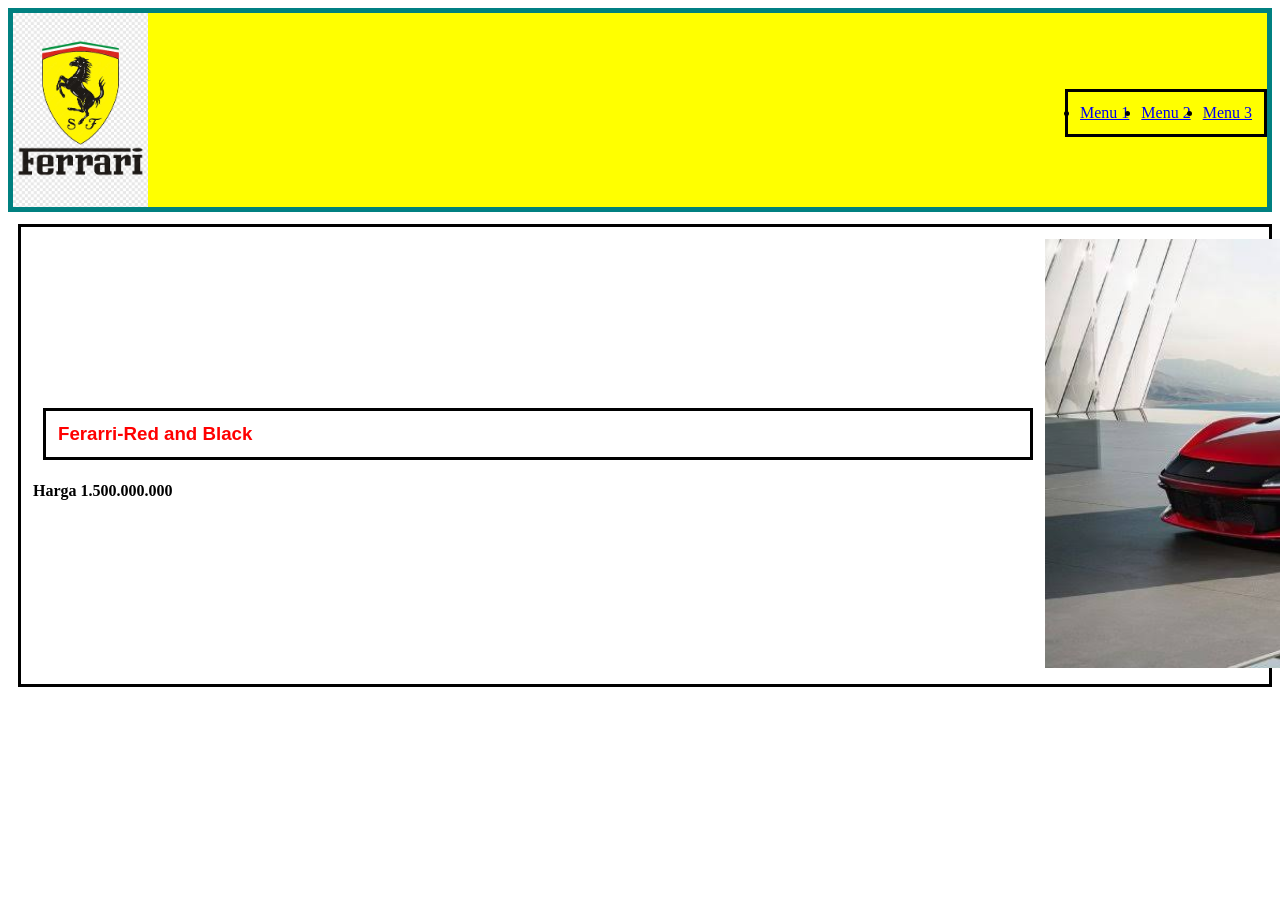
==== jobsheet_3/index.html @ 01639aa5 "Saya sudah menyelesaikan bagian navbar/seperempat-hero" ====
<!DOCTYPE html>
<html lang="en">
<head>
    <meta charset="UTF-8">
    <meta name="viewport" content="width=device-width, initial-scale=1.0">
    <title>Document</title>
    <link rel="stylesheet" href="style.css">
</head>
<body>
     <nav class="navbar">
        <img src="ferrari.jpg" alt="ferrari" width="135">
        <ul class="menu">
            <li><a href="#">Menu 1</li></a>
            <li><a href="#">Menu 2</li></a>
            <li><a href="#">Menu 3</li></a>
        </ul>
    </nav>
    <header>
        <section class="hero">
            <div class="hero-text">
                <h3 class="judul-promosi">Ferarri-Red and Black</h3>
                <h4>Harga 1.500.000.000</h4>
            </div>
            <div class="hero-image">
                <img src="ilustrasi.jpg" alt="ilustrasi" width="750">
            </div>
        </section>

    </header>
    
</body>
</html>
---- jobsheet_3/style.css ----
.navbar {
    display: flex;
    border: 5px solid teal;
    justify-content: space-between;
    align-items: center;
    gap: 16px;
    margin-bottom: 12px;
    background-color:yellow;
}
.Logo {
    align-items: center;
    
}

.menu {
    display: grid;
    margin-bottom: 10px;
    border: 3px solid black;
    grid-template-columns: repeat(3,1fr);
    gap: 12px;
    padding: 12px;
    align-items: center;
}

.hero {
    display: grid;
    justify-content: space-between;
    margin-left: 10px;
    margin-bottom: 10px;
    border: 3px solid black;
    grid-template-columns: repeat(3,1fr);
    gap: 12px;
    padding: 12px;
    flex-direction: column;
    align-items: center;
    
}

.hero-text {
    width: 1000px;
}

.judul-promosi {

    display: grid;
    margin-left: 10px;
    margin-bottom: 10px;
    border: 3px solid black;
    grid-template-columns: repeat(1,1fr);
    gap: 12px;
    padding: 12px;
    font-family: Arial;
    color:red ;
}
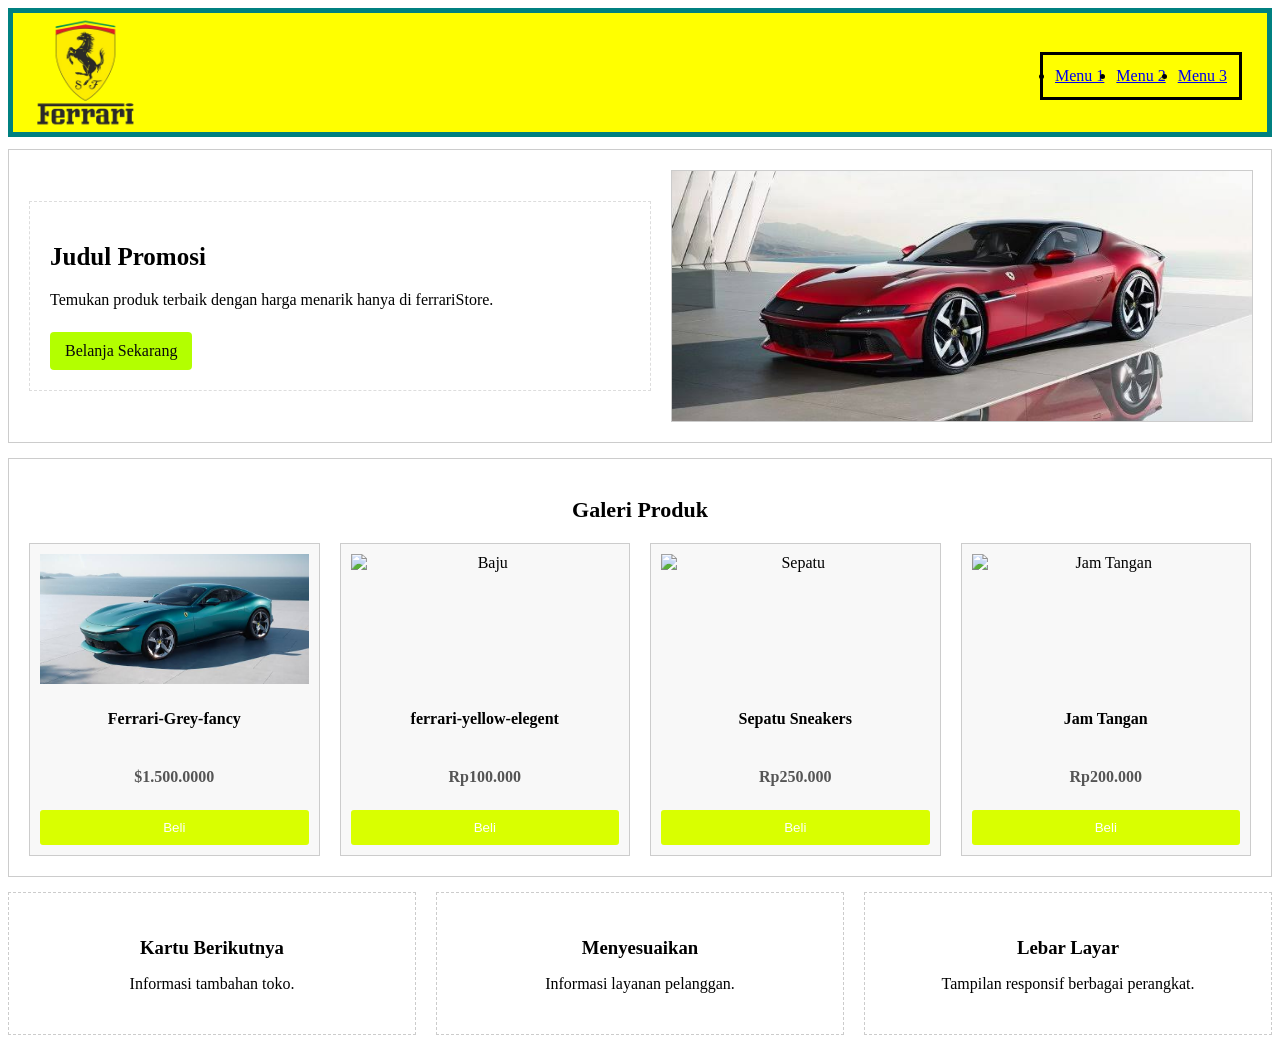
==== commit 350c741c: "saya sudah menyelesaikan sampai navbar/hero/" ====
--- a/jobsheet_3/index.html
+++ b/jobsheet_3/index.html
@@ -7,26 +7,118 @@
     <link rel="stylesheet" href="style.css">
 </head>
 <body>
+    <header>
      <nav class="navbar">
-        <img src="ferrari.jpg" alt="ferrari" width="135">
+        <div class = "Logo">
+            <img src="ferrari-logo.jpg" alt="ferrari" width="115">
+        </div>
         <ul class="menu">
-            <li><a href="#">Menu 1</li></a>
-            <li><a href="#">Menu 2</li></a>
-            <li><a href="#">Menu 3</li></a>
+            <li><a href="#">Menu 1</a></li>
+            <li><a href="#">Menu 2</a></li>
+            <li><a href="#">Menu 3</li></a></li>
         </ul>
     </nav>
-    <header>
+    </header>
         <section class="hero">
-            <div class="hero-text">
-                <h3 class="judul-promosi">Ferarri-Red and Black</h3>
-                <h4>Harga 1.500.000.000</h4>
+
+        <div class="hero-text">
+            <h1>Judul Promosi</h1>
+
+            <p>
+                Temukan produk terbaik dengan harga
+                menarik hanya di ferrariStore.
+            </p>
+
+            <a href="ilustrasi.jpg" class="btn">
+                Belanja Sekarang
+            </a>
+        </div>
+
+        <div class="hero-image">
+            <img src="ilustrasi.jpg" alt="Gambar Hero">
+        </div>
+
+    </section>
+
+
+    <section class="produk-section" id="produk">
+
+        <h2>Galeri Produk</h2>
+
+        <div class="produk-container">
+
+            
+            <div class="produk-card">
+                <img src="images1.jpg" alt="Ferrari">
+
+                <div class="produk-info">
+                    <h3>Ferrari-Grey-fancy</h3>
+                    <p>$1.500.0000</p>
+                    <button onclick="beli('Ferrari')">
+                        Beli
+                    </button>
+                </div>
             </div>
-            <div class="hero-image">
-                <img src="ilustrasi.jpg" alt="ilustrasi" width="750">
+
+            
+            <div class="produk-card">
+                <img src="images/baju.jpg" alt="Baju">
+
+                <div class="produk-info">
+                    <h3>ferrari-yellow-elegent</h3>
+                    <p>Rp100.000</p>
+                    <button onclick="beli('Baju Casual')">
+                        Beli
+                    </button>
+                </div>
             </div>
-        </section>
 
-    </header>
-    
+            
+            <div class="produk-card">
+                <img src="ferarri-black-death" alt="Sepatu">
+
+                <div class="produk-info">
+                    <h3>Sepatu Sneakers</h3>
+                    <p>Rp250.000</p>
+                    <button onclick="beli('Sepatu Sneakers')">
+                        Beli
+                    </button>
+                </div>
+            </div>
+
+            
+            <div class="produk-card">
+                <img src="images/jam.jpg" alt="Jam Tangan">
+
+                <div class="produk-info">
+                    <h3>Jam Tangan</h3>
+                    <p>Rp200.000</p>
+                    <button onclick="beli('Jam Tangan')">
+                        Beli
+                    </button>
+                </div>
+            </div>
+
+        </div>
+    </section>
+
+    <section class="fitur-container">
+
+        <div class="fitur-card">
+            <h3>Kartu Berikutnya</h3>
+            <p>Informasi tambahan toko.</p>
+        </div>
+
+        <div class="fitur-card">
+            <h3>Menyesuaikan</h3>
+            <p>Informasi layanan pelanggan.</p>
+        </div>
+
+        <div class="fitur-card">
+            <h3>Lebar Layar</h3>
+            <p>Tampilan responsif berbagai perangkat.</p>
+        </div>
+
+    </section>
 </body>
 </html>
--- a/jobsheet_3/style.css
+++ b/jobsheet_3/style.css
@@ -9,6 +9,9 @@
 }
 .Logo {
     align-items: center;
+    position: relative;
+    left: 15px ;
+    top: 2px;
     
 }
 
@@ -20,37 +23,153 @@
     gap: 12px;
     padding: 12px;
     align-items: center;
+    position: relative;
+    right: 25px;
+}
+.hero {
+    display: flex;
+    justify-content: space-between;
+    align-items: center;
+
+    gap: 20px;
+    padding: 20px;
+    background: white;
+    border: 1px solid #ccc;
+    margin-bottom: 15px;
 }
 
-.hero {
-    display: grid;
-    justify-content: space-between;
-    margin-left: 10px;
-    margin-bottom: 10px;
-    border: 3px solid black;
-    grid-template-columns: repeat(3,1fr);
-    gap: 12px;
-    padding: 12px;
-    flex-direction: column;
-    align-items: center;
-    
+
+.hero-text {
+    flex: 1;
+    padding: 20px;
+    border: 1px dashed #ddd;
 }
 
-.hero-text {
-    width: 1000px;
+.hero-text h1 {
+    font-size: 25px;
+    margin-bottom: 15px;
 }
 
-.judul-promosi {
-
-    display: grid;
-    margin-left: 10px;
-    margin-bottom: 10px;
-    border: 3px solid black;
-    grid-template-columns: repeat(1,1fr);
-    gap: 12px;
-    padding: 12px;
-    font-family: Arial;
-    color:red ;
+.hero-text p {
+    line-height: 1.6;
+    margin-bottom: 20px;
 }
 
+.btn {
+    display: inline-block;
+    background: #b3ff00;
+    color: rgb(10, 10, 10);
+    padding: 10px 15px;
+    text-decoration: none;
+    border-radius: 4px;
+}
+
+
+.hero-image {
+    flex: 1;
+}
+
+.hero-image img {
+    width: 100%;
+    height: 250px;
+    object-fit: cover;
+    display: block;
+    border: 1px solid #ccc;
+}
+.produk-section {
+    background: white;
+    border: 1px solid #ccc;
+    padding: 20px;
+    margin-bottom: 15px;
+}
+
+.produk-section h2 {
+    text-align: center;
+    font-size: 22px;
+    margin-bottom: 20px;
+}
+
+
+.produk-container {
+    display: flex;
+    justify-content: space-between;
+    align-items: stretch;
+    gap: 20px;
+    flex-wrap: wrap;
+}
+
+
+.produk-card {
+    flex: 1 1 180px;
+    min-width: 0;
+    border: 1px solid #ccc;
+    background: #f8f8f8;
+    padding: 10px;
+    text-align: center;
+}
+
+
+.produk-card img {
+    width: 100%;
+    height: 130px;
+    object-fit: cover;
+    display: block;
+    margin-bottom: 10px;
+}
+
+
+.produk-info {
+    display: flex;
+    flex-direction: column;
+    align-items: stretch;
+    gap: 8px;
+}
+
+.produk-info h3 {
+    font-size: 16px;
+}
+
+.produk-info p {
+    color: #555;
+    font-weight: bold;
+}
+
+
+.produk-info button {
+    width: 100%;
+    padding: 10px;
+    border: none;
+    background: #d9ff00;
+    color: white;
+    cursor: pointer;
+    border-radius: 3px;
+}
+
+.produk-info button:hover {
+    background: #234b80;
+}
+
+
+.fitur-container {
+    display: flex;
+    justify-content: space-between;
+    gap: 20px;
+    margin-bottom: 15px;
+}
+
+.fitur-card {
+    flex: 1;
+    min-width: 0;
+    background: white;
+    border: 1px dashed #ccc;
+    padding: 25px;
+    text-align: center;
+}
+
+.fitur-card h3 {
+    margin-bottom: 10px;
+}
+
+
+
      
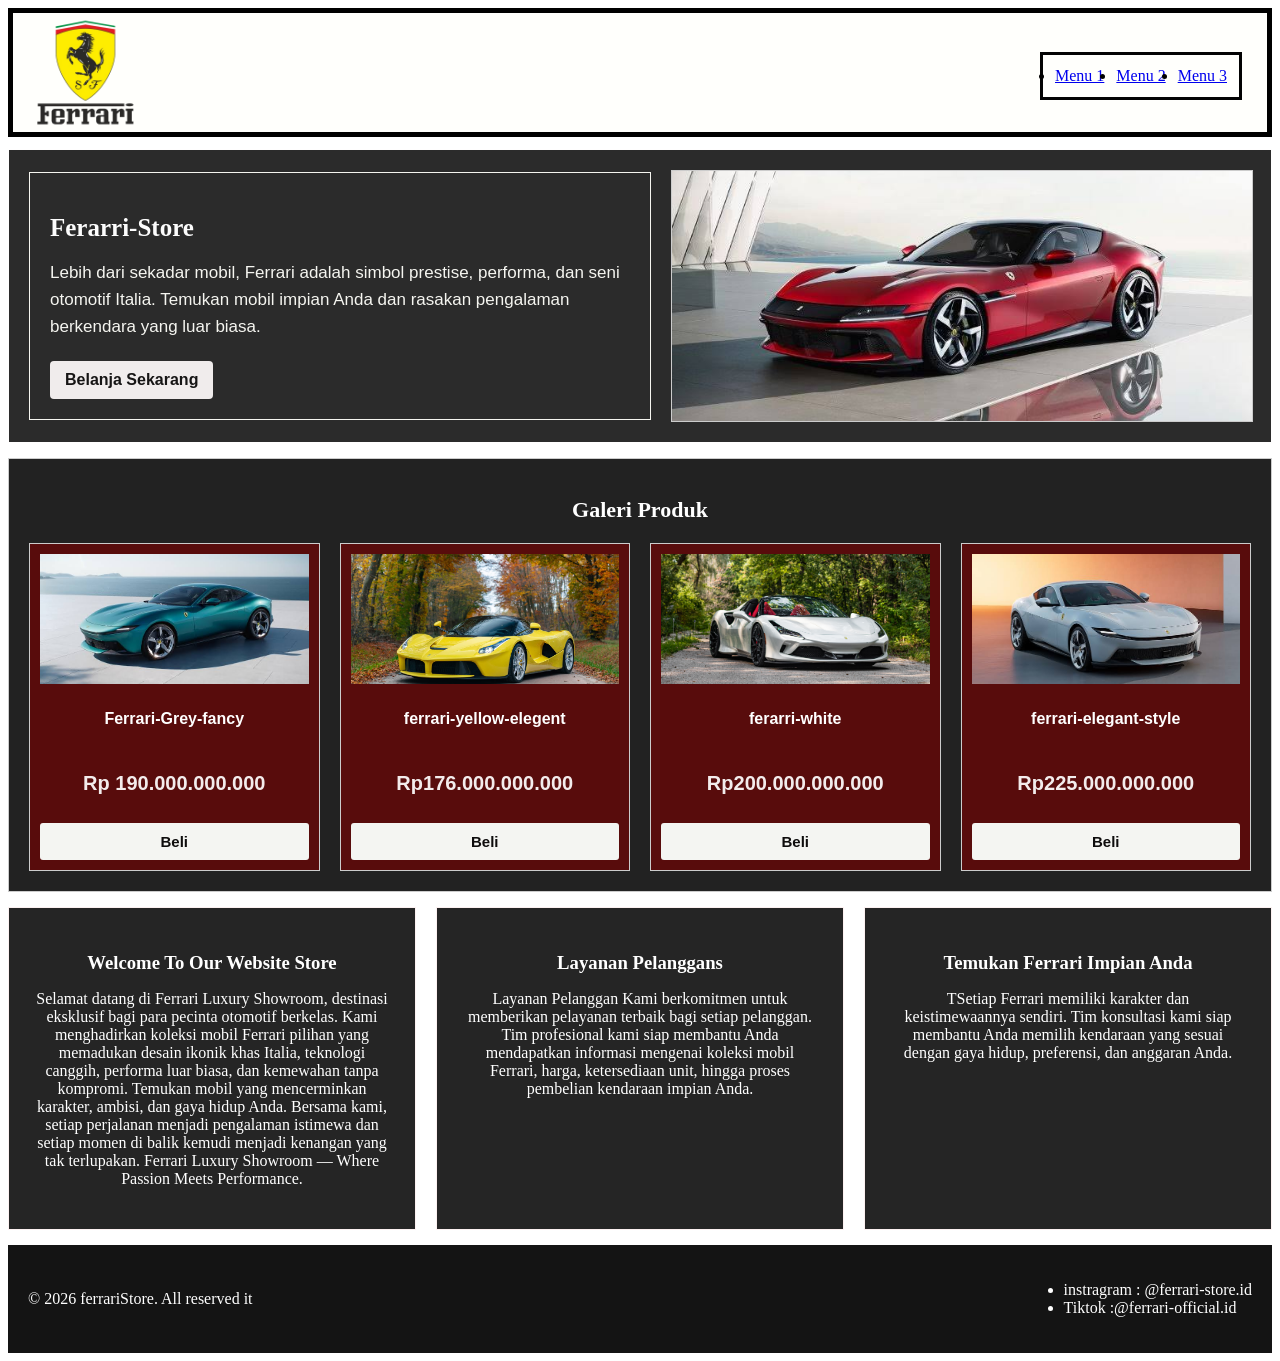
==== commit 3a407c8d: "Saya sudah menyelesaikan navbar/logo/hero/content/footer" ====
--- a/jobsheet_3/index.html
+++ b/jobsheet_3/index.html
@@ -22,11 +22,10 @@
         <section class="hero">
 
         <div class="hero-text">
-            <h1>Judul Promosi</h1>
+            <h1>Ferarri-Store</h1>
 
             <p>
-                Temukan produk terbaik dengan harga
-                menarik hanya di ferrariStore.
+               Lebih dari sekadar mobil, Ferrari adalah simbol prestise, performa, dan seni otomotif Italia. Temukan mobil impian Anda dan rasakan pengalaman berkendara yang luar biasa.
             </p>
 
             <a href="ilustrasi.jpg" class="btn">
@@ -53,7 +52,7 @@
 
                 <div class="produk-info">
                     <h3>Ferrari-Grey-fancy</h3>
-                    <p>$1.500.0000</p>
+                    <p>Rp 190.000.000.000</p>
                     <button onclick="beli('Ferrari')">
                         Beli
                     </button>
@@ -62,12 +61,12 @@
 
             
             <div class="produk-card">
-                <img src="images/baju.jpg" alt="Baju">
+                <img src="ferrari-yellow-elegent.jpg" alt="ferrari-yellow-elegent">
 
                 <div class="produk-info">
                     <h3>ferrari-yellow-elegent</h3>
-                    <p>Rp100.000</p>
-                    <button onclick="beli('Baju Casual')">
+                    <p>Rp176.000.000.000</p>
+                    <button onclick="beli('ferrari-yellow-elegent')">
                         Beli
                     </button>
                 </div>
@@ -75,11 +74,11 @@
 
             
             <div class="produk-card">
-                <img src="ferarri-black-death" alt="Sepatu">
+                <img src="ferarri-white.jpg" alt="ferarri-white">
 
                 <div class="produk-info">
-                    <h3>Sepatu Sneakers</h3>
-                    <p>Rp250.000</p>
+                    <h3>ferarri-white</h3>
+                    <p>Rp200.000.000.000</p>
                     <button onclick="beli('Sepatu Sneakers')">
                         Beli
                     </button>
@@ -88,12 +87,12 @@
 
             
             <div class="produk-card">
-                <img src="images/jam.jpg" alt="Jam Tangan">
+                <img src="ferrari-elegant-style.jpg" alt="ferrari-elegant-style">
 
                 <div class="produk-info">
-                    <h3>Jam Tangan</h3>
-                    <p>Rp200.000</p>
-                    <button onclick="beli('Jam Tangan')">
+                    <h3>ferrari-elegant-style</h3>
+                    <p>Rp225.000.000.000</p>
+                    <button onclick="beli('ferrari-elegant-style')">
                         Beli
                     </button>
                 </div>
@@ -105,20 +104,33 @@
     <section class="fitur-container">
 
         <div class="fitur-card">
-            <h3>Kartu Berikutnya</h3>
-            <p>Informasi tambahan toko.</p>
+            <h3>Welcome To Our Website Store</h3>
+            <p>Selamat datang di Ferrari Luxury Showroom, destinasi eksklusif bagi para pecinta otomotif berkelas.
+Kami menghadirkan koleksi mobil Ferrari pilihan yang memadukan desain ikonik khas Italia, teknologi canggih, performa luar biasa, dan kemewahan tanpa kompromi.
+Temukan mobil yang mencerminkan karakter, ambisi, dan gaya hidup Anda. Bersama kami, setiap perjalanan menjadi pengalaman istimewa dan setiap momen di balik kemudi menjadi kenangan yang tak terlupakan.
+Ferrari Luxury Showroom — Where Passion Meets Performance.</p>
         </div>
 
         <div class="fitur-card">
-            <h3>Menyesuaikan</h3>
-            <p>Informasi layanan pelanggan.</p>
+            <h3>Layanan Pelanggans</h3>
+            <p>Layanan Pelanggan
+Kami berkomitmen untuk memberikan pelayanan terbaik bagi setiap pelanggan. Tim profesional kami siap membantu Anda mendapatkan informasi mengenai koleksi mobil Ferrari, harga, ketersediaan unit, hingga proses pembelian kendaraan impian Anda.
+
+</p>
         </div>
 
         <div class="fitur-card">
-            <h3>Lebar Layar</h3>
-            <p>Tampilan responsif berbagai perangkat.</p>
+            <h3>Temukan Ferrari Impian Anda</h3>
+            <p>TSetiap Ferrari memiliki karakter dan keistimewaannya sendiri. Tim konsultasi kami siap membantu Anda memilih kendaraan yang sesuai dengan gaya hidup, preferensi, dan anggaran Anda.</p>
         </div>
 
     </section>
+    <footer class="footer">
+             <p>&copy; 2026 ferrariStore. All reserved it</p>
+        <ul>
+            <li>instragram : @ferrari-store.id</li>
+            <li>Tiktok :@ferrari-official.id</li>
+        </ul>
+    </footer>
 </body>
 </html>
--- a/jobsheet_3/style.css
+++ b/jobsheet_3/style.css
@@ -1,11 +1,11 @@
 .navbar {
     display: flex;
-    border: 5px solid teal;
+    border: 5px solid rgb(0, 0, 0);
     justify-content: space-between;
     align-items: center;
     gap: 16px;
     margin-bottom: 12px;
-    background-color:yellow;
+    background-color:rgb(255, 255, 252);
 }
 .Logo {
     align-items: center;
@@ -18,7 +18,7 @@
 .menu {
     display: grid;
     margin-bottom: 10px;
-    border: 3px solid black;
+    border: 3px solid rgb(3, 3, 3);
     grid-template-columns: repeat(3,1fr);
     gap: 12px;
     padding: 12px;
@@ -33,8 +33,8 @@
 
     gap: 20px;
     padding: 20px;
-    background: white;
-    border: 1px solid #ccc;
+    background: rgb(43, 43, 43);
+    border: 1px solid #fffefe;
     margin-bottom: 15px;
 }
 
@@ -42,26 +42,33 @@
 .hero-text {
     flex: 1;
     padding: 20px;
-    border: 1px dashed #ddd;
+    border: 1px solid #f5f5f0;
 }
 
 .hero-text h1 {
     font-size: 25px;
     margin-bottom: 15px;
+    color:#fdfdfd;
+    font-family: Lucida Handwriting;
 }
 
 .hero-text p {
     line-height: 1.6;
     margin-bottom: 20px;
+    color:#f5f5f0;
+    font-family: sans-serif;
+    font-size: 17px;
 }
 
 .btn {
     display: inline-block;
-    background: #b3ff00;
-    color: rgb(10, 10, 10);
+    background: #f0ecec;
+    color: rgb(22, 21, 21);
     padding: 10px 15px;
     text-decoration: none;
     border-radius: 4px;
+    font-family:Arial, Helvetica, sans-serif;
+    font-weight: bold;
 }
 
 
@@ -76,8 +83,12 @@
     display: block;
     border: 1px solid #ccc;
 }
+h2 {
+    color:white;
+    font-family:Lucida Handwriting;
+}
 .produk-section {
-    background: white;
+    background: rgb(34, 34, 34);
     border: 1px solid #ccc;
     padding: 20px;
     margin-bottom: 15px;
@@ -103,7 +114,7 @@
     flex: 1 1 180px;
     min-width: 0;
     border: 1px solid #ccc;
-    background: #f8f8f8;
+    background: #580c0c;
     padding: 10px;
     text-align: center;
 }
@@ -123,6 +134,9 @@
     flex-direction: column;
     align-items: stretch;
     gap: 8px;
+    color:white;
+    font-weight:bold;
+    font-family:Arial;
 }
 
 .produk-info h3 {
@@ -130,8 +144,9 @@
 }
 
 .produk-info p {
-    color: #555;
+    color: #f3ecec;
     font-weight: bold;
+    font-size: 20px;
 }
 
 
@@ -139,14 +154,17 @@
     width: 100%;
     padding: 10px;
     border: none;
-    background: #d9ff00;
-    color: white;
+    background: #f4f5f2;
+    color: rgb(14, 13, 13);
     cursor: pointer;
     border-radius: 3px;
+    font-family:Arial, Helvetica, sans-serif;
+    font-size : 15px;
+    font-weight: bold;
 }
 
 .produk-info button:hover {
-    background: #234b80;
+    background: #bec2b8;
 }
 
 
@@ -155,20 +173,33 @@
     justify-content: space-between;
     gap: 20px;
     margin-bottom: 15px;
+    
 }
 
 .fitur-card {
     flex: 1;
     min-width: 0;
-    background: white;
-    border: 1px dashed #ccc;
+    background: rgb(37, 37, 37);
+    border: 1px solid #fcf1f1;
     padding: 25px;
     text-align: center;
+    color:white;
 }
 
 .fitur-card h3 {
     margin-bottom: 10px;
 }
+.footer {
+    display:flex;
+    justify-content: space-between;
+    align-items:center;
+    padding: 20px;
+    background:#141414;
+    font-family:Georgia;
+    color:white;
+
+}
+
 
 
 
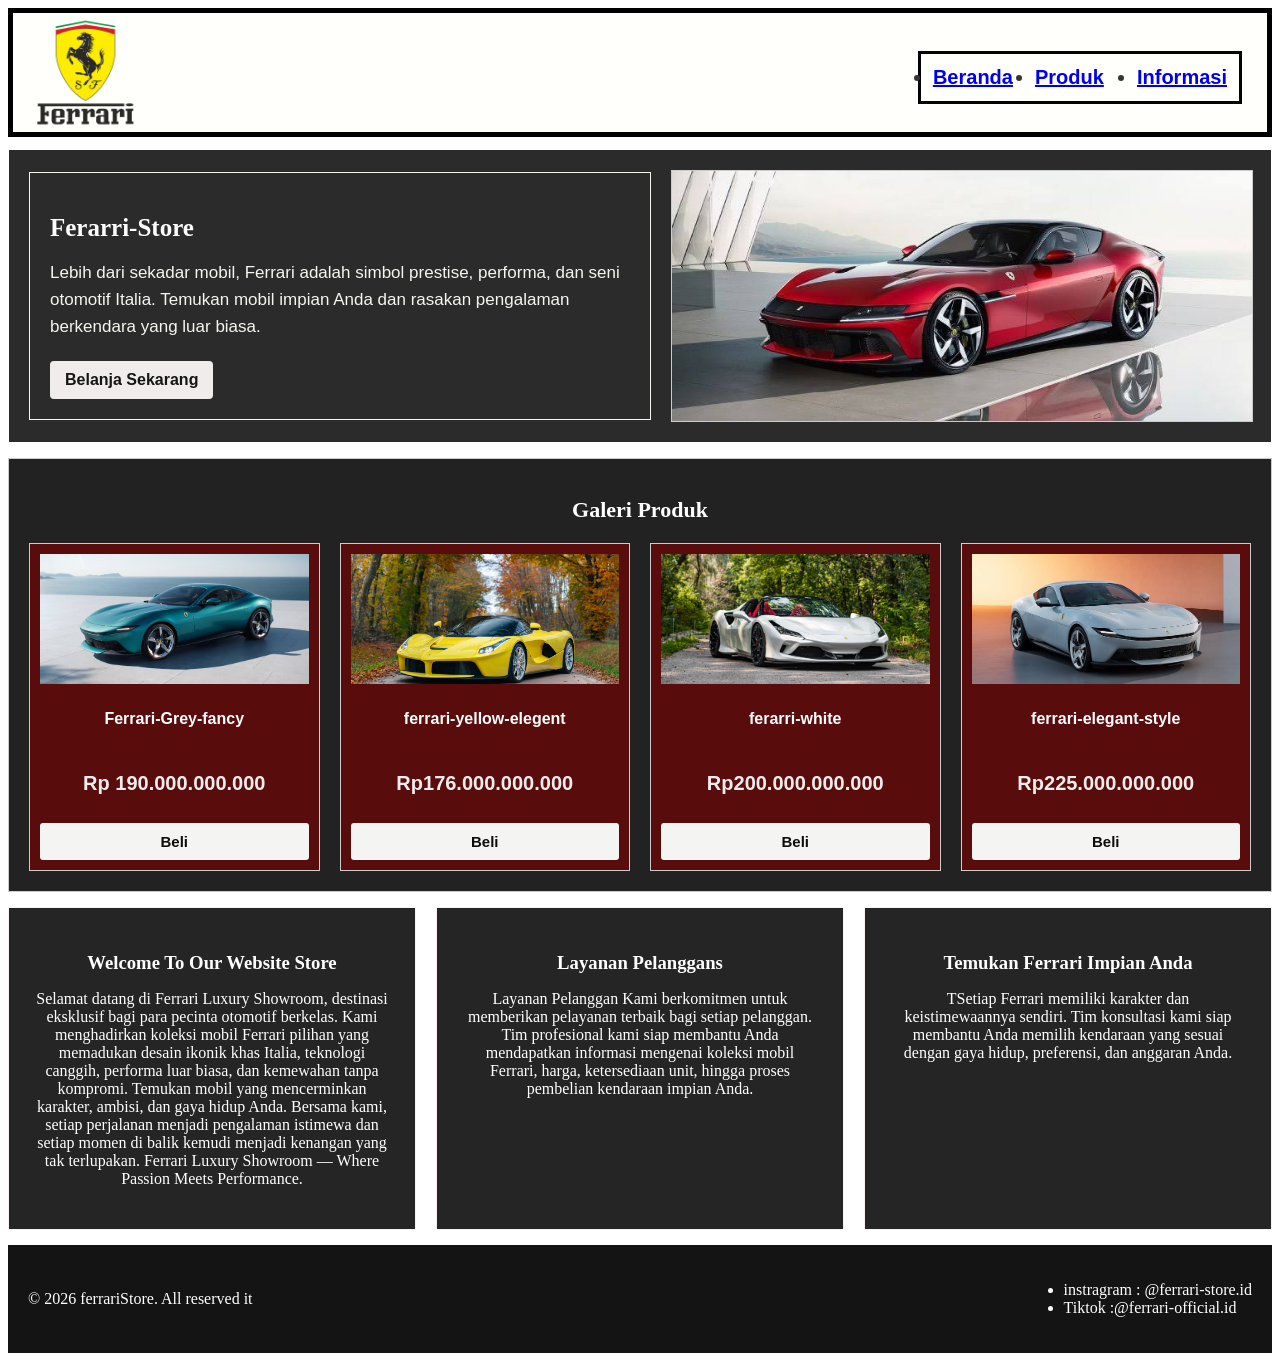
==== commit 4afb62bb: "Saya sudah menyelesaikan jobsheet Semua" ====
--- a/jobsheet_3/index.html
+++ b/jobsheet_3/index.html
@@ -3,7 +3,7 @@
 <head>
     <meta charset="UTF-8">
     <meta name="viewport" content="width=device-width, initial-scale=1.0">
-    <title>Document</title>
+    <title>Ferarri-Store</title>
     <link rel="stylesheet" href="style.css">
 </head>
 <body>
@@ -13,9 +13,9 @@
             <img src="ferrari-logo.jpg" alt="ferrari" width="115">
         </div>
         <ul class="menu">
-            <li><a href="#">Menu 1</a></li>
-            <li><a href="#">Menu 2</a></li>
-            <li><a href="#">Menu 3</li></a></li>
+            <li><a href="#">Beranda</a></li>
+            <li><a href="#">Produk</a></li>
+            <li><a href="#">Informasi</li></a></li>
         </ul>
     </nav>
     </header>
--- a/jobsheet_3/style.css
+++ b/jobsheet_3/style.css
@@ -25,12 +25,15 @@
     align-items: center;
     position: relative;
     right: 25px;
+    font-family: Arial;
+    font-size: 20px;
+    font-weight:bold;
+    color:rgb(58, 51, 51)
 }
 .hero {
     display: flex;
     justify-content: space-between;
     align-items: center;
-
     gap: 20px;
     padding: 20px;
     background: rgb(43, 43, 43);
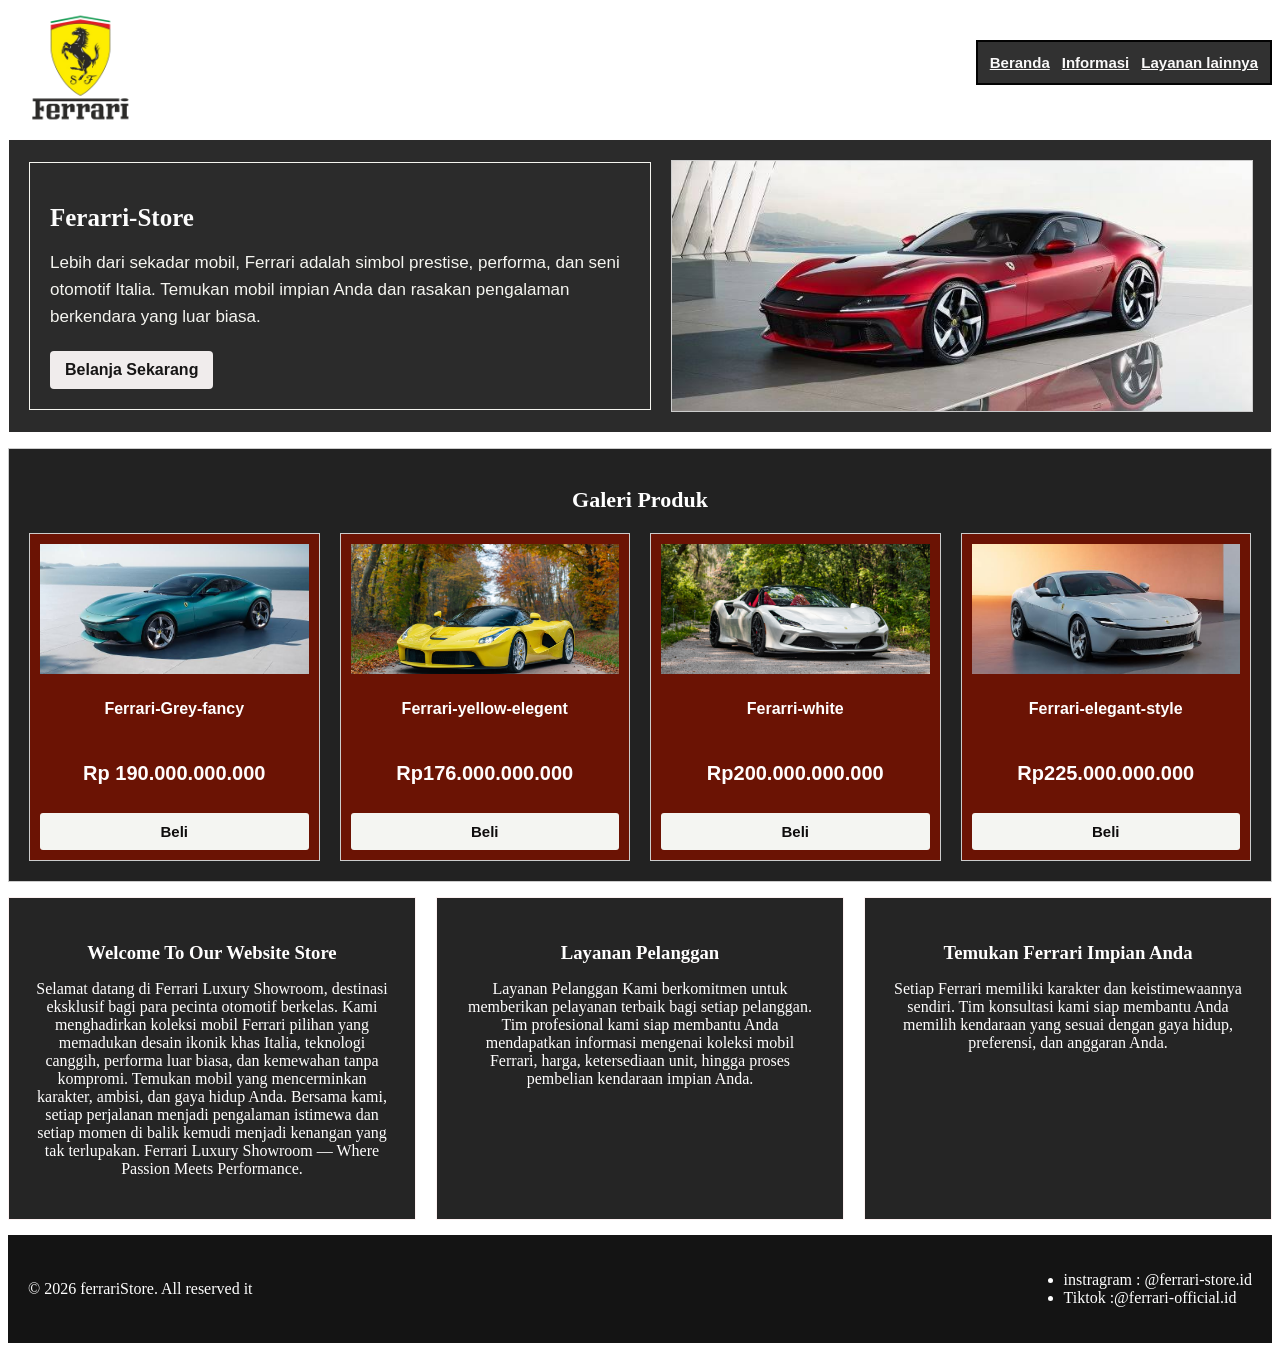
==== commit 02fda7f9: "Saya sudah menyelesaikan jobsheet 4 sampai selesaik" ====
--- a/jobsheet_3/index.html
+++ b/jobsheet_3/index.html
@@ -8,16 +8,16 @@
 </head>
 <body>
     <header>
-     <nav class="navbar">
+     <div class="navbar">
         <div class = "Logo">
-            <img src="ferrari-logo.jpg" alt="ferrari" width="115">
+            <img src="ferrari-logo.jpg" alt="ferrari" width="115px">
         </div>
-        <ul class="menu">
-            <li><a href="#">Beranda</a></li>
-            <li><a href="#">Produk</a></li>
-            <li><a href="#">Informasi</li></a></li>
-        </ul>
-    </nav>
+        <div class="menu">
+            <a href="#">Beranda</a>
+            <a href="#">Informasi</a>
+            <a href="#">Layanan lainnya</a>
+        </div>
+     </div>
     </header>
         <section class="hero">
 
@@ -64,7 +64,7 @@
                 <img src="ferrari-yellow-elegent.jpg" alt="ferrari-yellow-elegent">
 
                 <div class="produk-info">
-                    <h3>ferrari-yellow-elegent</h3>
+                    <h3>Ferrari-yellow-elegent</h3>
                     <p>Rp176.000.000.000</p>
                     <button onclick="beli('ferrari-yellow-elegent')">
                         Beli
@@ -77,7 +77,7 @@
                 <img src="ferarri-white.jpg" alt="ferarri-white">
 
                 <div class="produk-info">
-                    <h3>ferarri-white</h3>
+                    <h3>Ferarri-white</h3>
                     <p>Rp200.000.000.000</p>
                     <button onclick="beli('Sepatu Sneakers')">
                         Beli
@@ -90,7 +90,7 @@
                 <img src="ferrari-elegant-style.jpg" alt="ferrari-elegant-style">
 
                 <div class="produk-info">
-                    <h3>ferrari-elegant-style</h3>
+                    <h3>    Ferrari-elegant-style</h3>
                     <p>Rp225.000.000.000</p>
                     <button onclick="beli('ferrari-elegant-style')">
                         Beli
@@ -112,7 +112,7 @@
         </div>
 
         <div class="fitur-card">
-            <h3>Layanan Pelanggans</h3>
+            <h3>Layanan Pelanggan</h3>
             <p>Layanan Pelanggan
 Kami berkomitmen untuk memberikan pelayanan terbaik bagi setiap pelanggan. Tim profesional kami siap membantu Anda mendapatkan informasi mengenai koleksi mobil Ferrari, harga, ketersediaan unit, hingga proses pembelian kendaraan impian Anda.
 
@@ -121,7 +121,7 @@
 
         <div class="fitur-card">
             <h3>Temukan Ferrari Impian Anda</h3>
-            <p>TSetiap Ferrari memiliki karakter dan keistimewaannya sendiri. Tim konsultasi kami siap membantu Anda memilih kendaraan yang sesuai dengan gaya hidup, preferensi, dan anggaran Anda.</p>
+            <p>Setiap Ferrari memiliki karakter dan keistimewaannya sendiri. Tim konsultasi kami siap membantu Anda memilih kendaraan yang sesuai dengan gaya hidup, preferensi, dan anggaran Anda.</p>
         </div>
 
     </section>
--- a/jobsheet_3/style.css
+++ b/jobsheet_3/style.css
@@ -1,34 +1,38 @@
+
 .navbar {
     display: flex;
-    border: 5px solid rgb(0, 0, 0);
+    border: 0px solid rgb(0, 0, 0);
     justify-content: space-between;
     align-items: center;
     gap: 16px;
     margin-bottom: 12px;
-    background-color:rgb(255, 255, 252);
+    background-color:rgb(255, 255, 255);
 }
 .Logo {
     align-items: center;
     position: relative;
     left: 15px ;
     top: 2px;
-    
+    gap: 20px;
+
 }
 
 .menu {
-    display: grid;
+    display: flex;
+    justify-content: space-between;
     margin-bottom: 10px;
-    border: 3px solid rgb(3, 3, 3);
-    grid-template-columns: repeat(3,1fr);
+    border: 2px solid rgb(3, 3, 3);
+    grid-template-columns: repeat(2,1fr);
     gap: 12px;
     padding: 12px;
-    align-items: center;
-    position: relative;
     right: 25px;
     font-family: Arial;
-    font-size: 20px;
-    font-weight:bold;
-    color:rgb(58, 51, 51)
+    font-size: 15px;
+    font-weight: bold;
+    background-color: #313131;
+}
+.menu a {
+    color: rgb(250, 249, 249);
 }
 .hero {
     display: flex;
@@ -117,7 +121,7 @@
     flex: 1 1 180px;
     min-width: 0;
     border: 1px solid #ccc;
-    background: #580c0c;
+    background: #6b1304;
     padding: 10px;
     text-align: center;
 }
@@ -137,7 +141,7 @@
     flex-direction: column;
     align-items: stretch;
     gap: 8px;
-    color:white;
+    color:rgb(255, 255, 255);
     font-weight:bold;
     font-family:Arial;
 }
@@ -147,7 +151,7 @@
 }
 
 .produk-info p {
-    color: #f3ecec;
+    color: #fffdfd;
     font-weight: bold;
     font-size: 20px;
 }
@@ -176,6 +180,7 @@
     justify-content: space-between;
     gap: 20px;
     margin-bottom: 15px;
+    font-family: 'Segoe UI';
     
 }
 
@@ -186,7 +191,7 @@
     border: 1px solid #fcf1f1;
     padding: 25px;
     text-align: center;
-    color:white;
+    color:rgb(255, 254, 254);
 }
 
 .fitur-card h3 {
@@ -203,7 +208,35 @@
 
 }
 
-
+@media (max-width:768px) {
+    .navbar {
+        flex-direction: column;
+    }
+    .h2 {
+        font-size: 1.5rem;
+    }
+    
+}
+
+@media (max-width:480px) {
+    .produk-container{
+        max-width: 100%;
+        height: auto;
+    }
+    .produk-card {
+        max-width: 100%;
+        height: auto;
+
+    }
+    .produk-info {
+        max-width: 100%;
+        height: auto;
+    }
+    .footer {
+        flex-wrap: wrap;
+    }
+    
+}
 
 
      
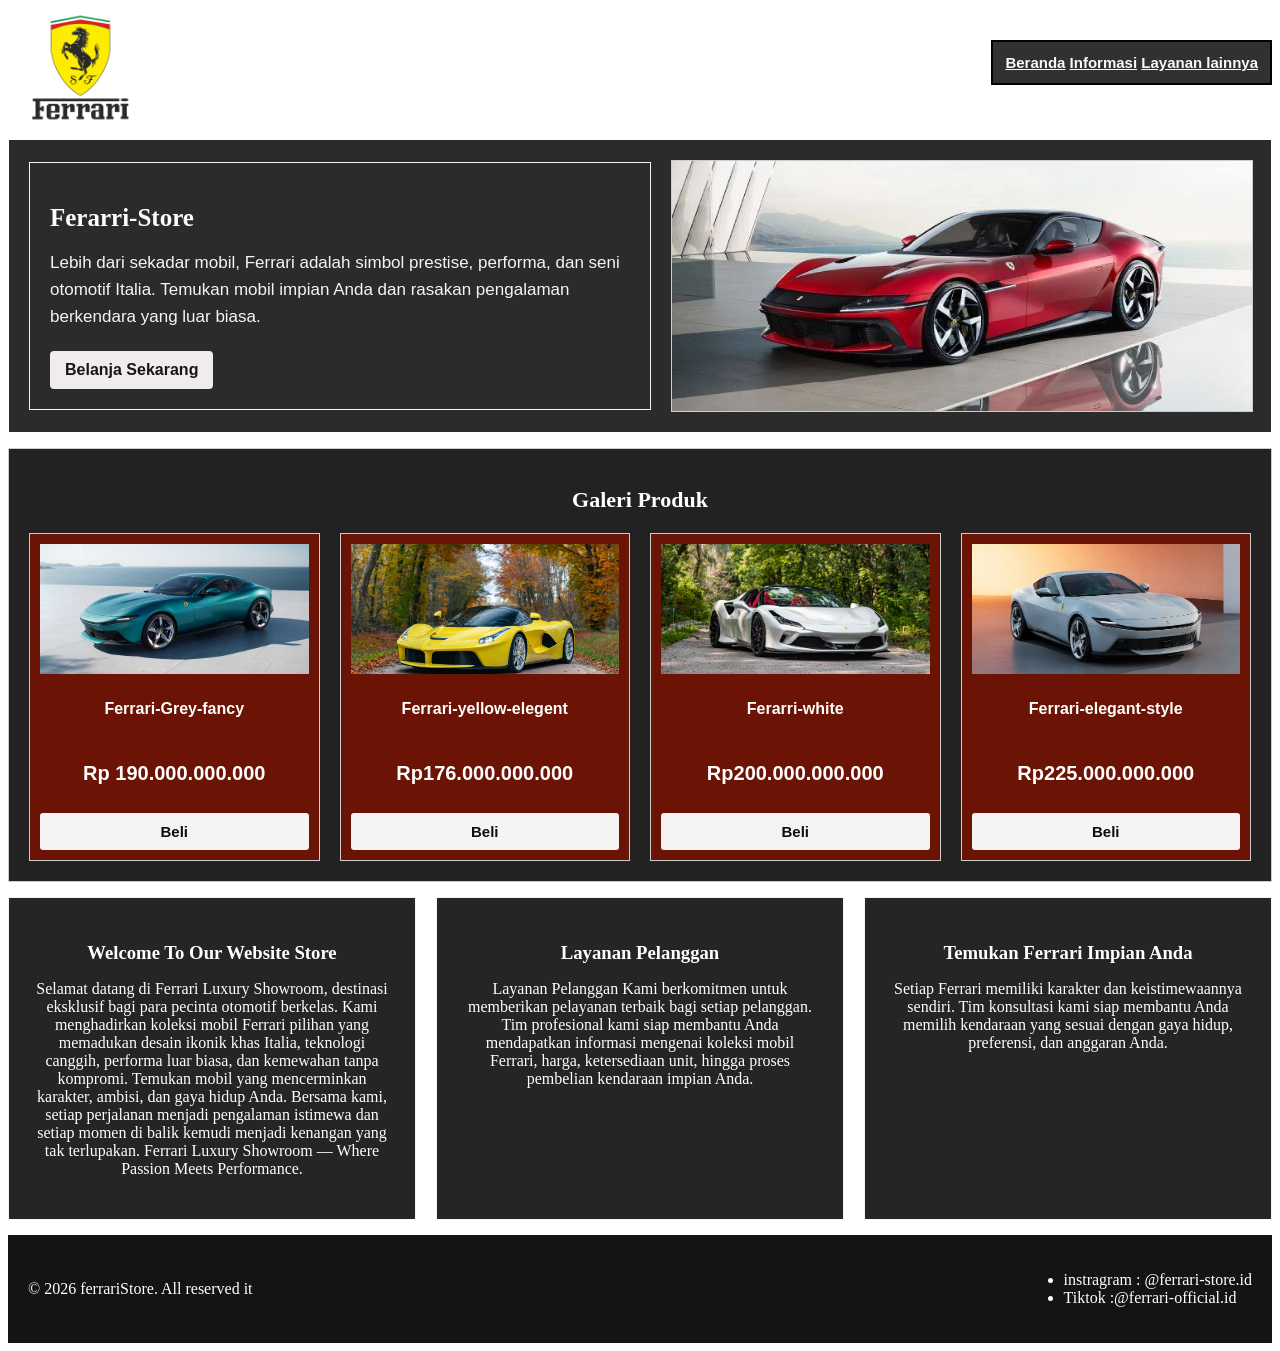
==== commit 272cb3d4: "saya telah merevisi website saya" ====
--- a/jobsheet_3/index.html
+++ b/jobsheet_3/index.html
@@ -28,7 +28,7 @@
                Lebih dari sekadar mobil, Ferrari adalah simbol prestise, performa, dan seni otomotif Italia. Temukan mobil impian Anda dan rasakan pengalaman berkendara yang luar biasa.
             </p>
 
-            <a href="ilustrasi.jpg" class="btn">
+            <a href="beli sekarang" class="btn">
                 Belanja Sekarang
             </a>
         </div>
--- a/jobsheet_3/style.css
+++ b/jobsheet_3/style.css
@@ -13,12 +13,12 @@
     position: relative;
     left: 15px ;
     top: 2px;
-    gap: 20px;
+
 
 }
 
 .menu {
-    display: flex;
+    
     justify-content: space-between;
     margin-bottom: 10px;
     border: 2px solid rgb(3, 3, 3);
@@ -47,7 +47,7 @@
 
 
 .hero-text {
-    flex: 1;
+    flex: 1 ;
     padding: 20px;
     border: 1px solid #f5f5f0;
 }
